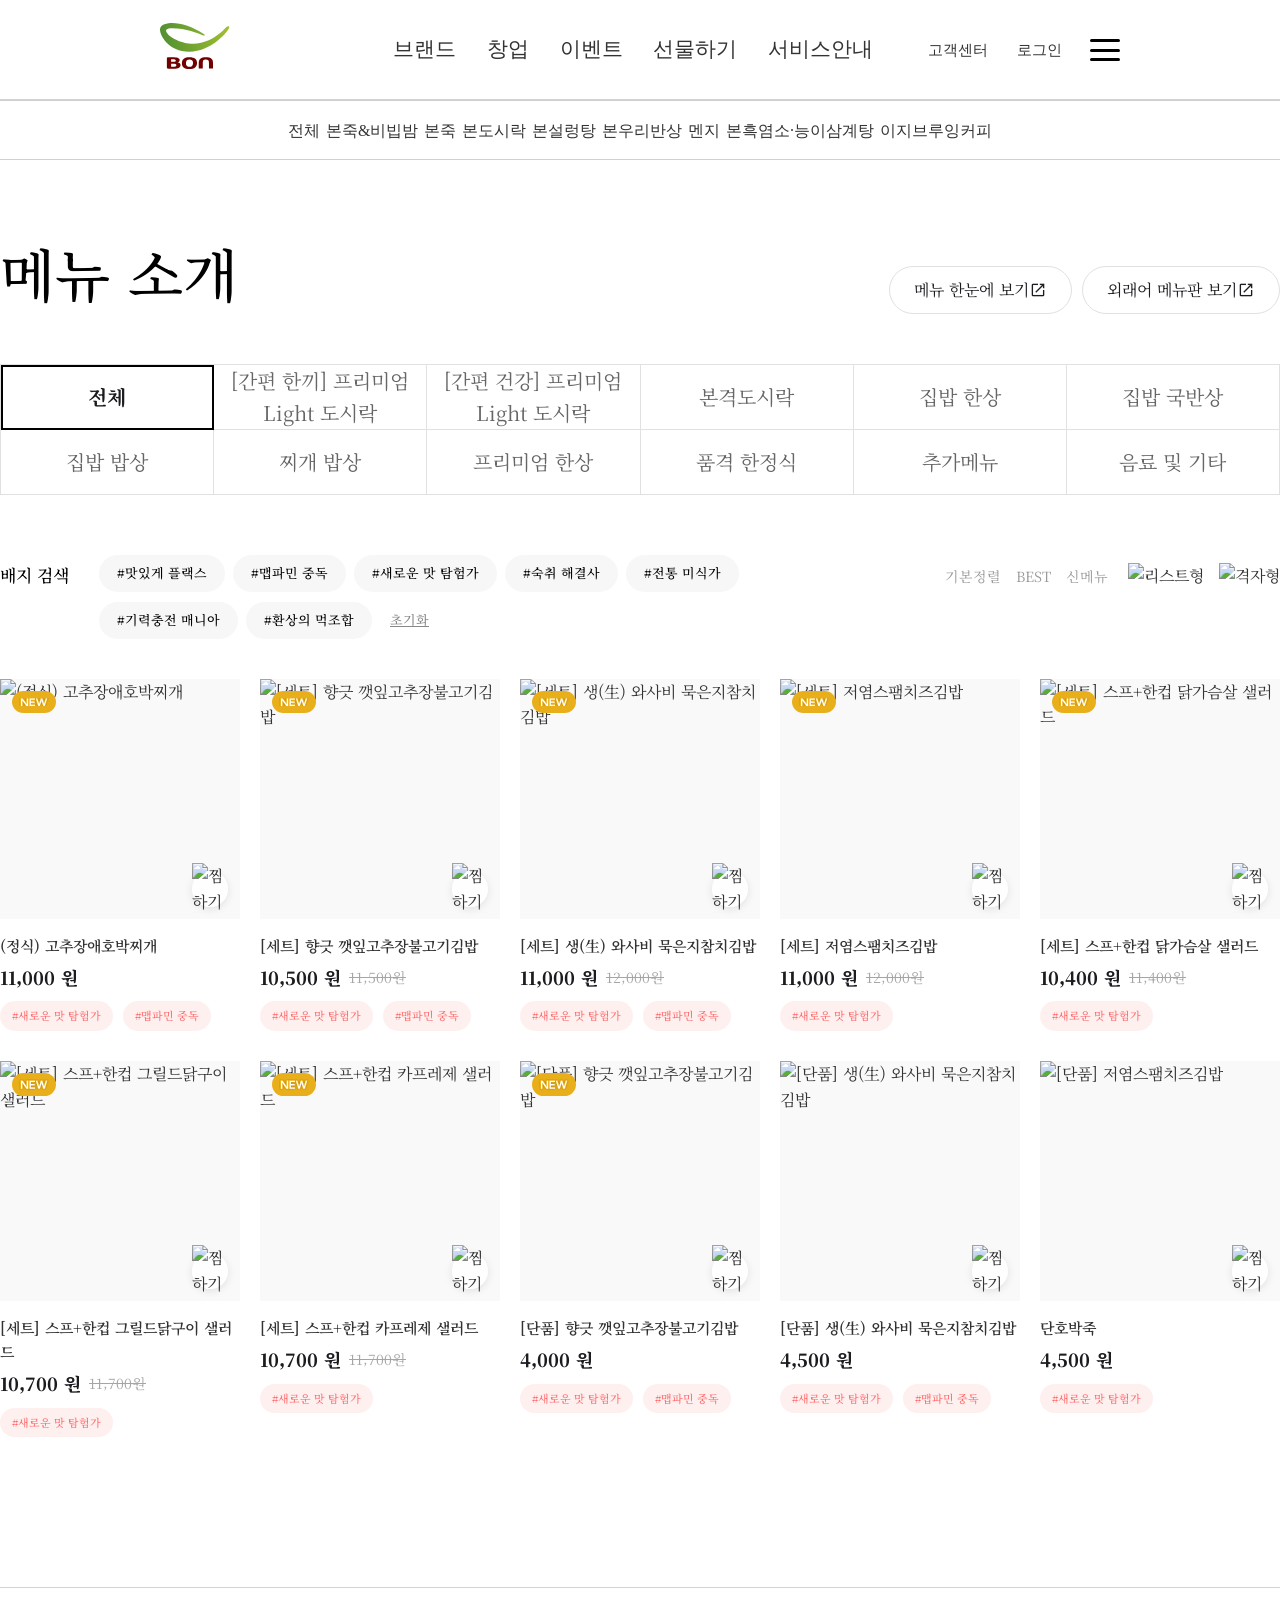
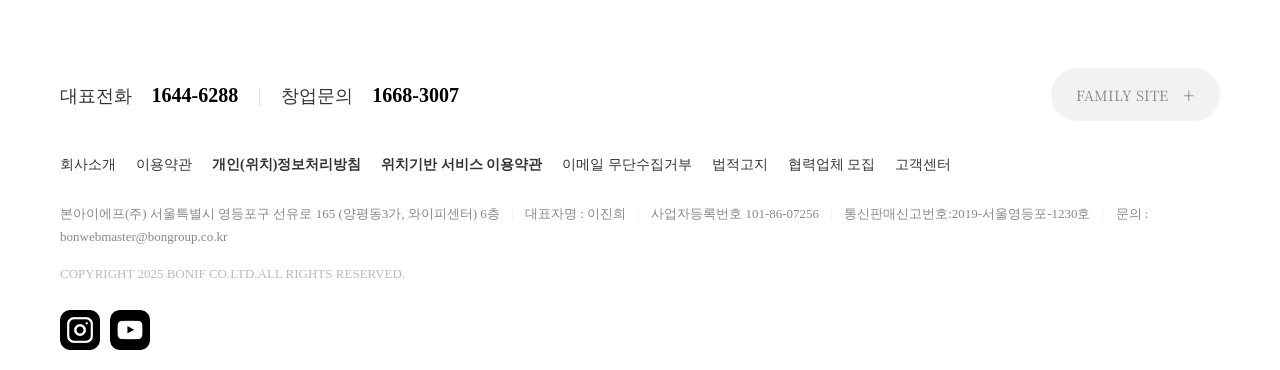
==== index.html @ 8f4c3852 "first commit" ====
<!doctype html>
<html lang="en">
  <head>
    <meta charset="UTF-8" />
    <meta name="viewport" content="width=device-width, initial-scale=1.0" />
    <title>본죽</title>

    <script>
      window.location = "/brand/menu/";
    </script>
  </head>
  <body></body>
</html>
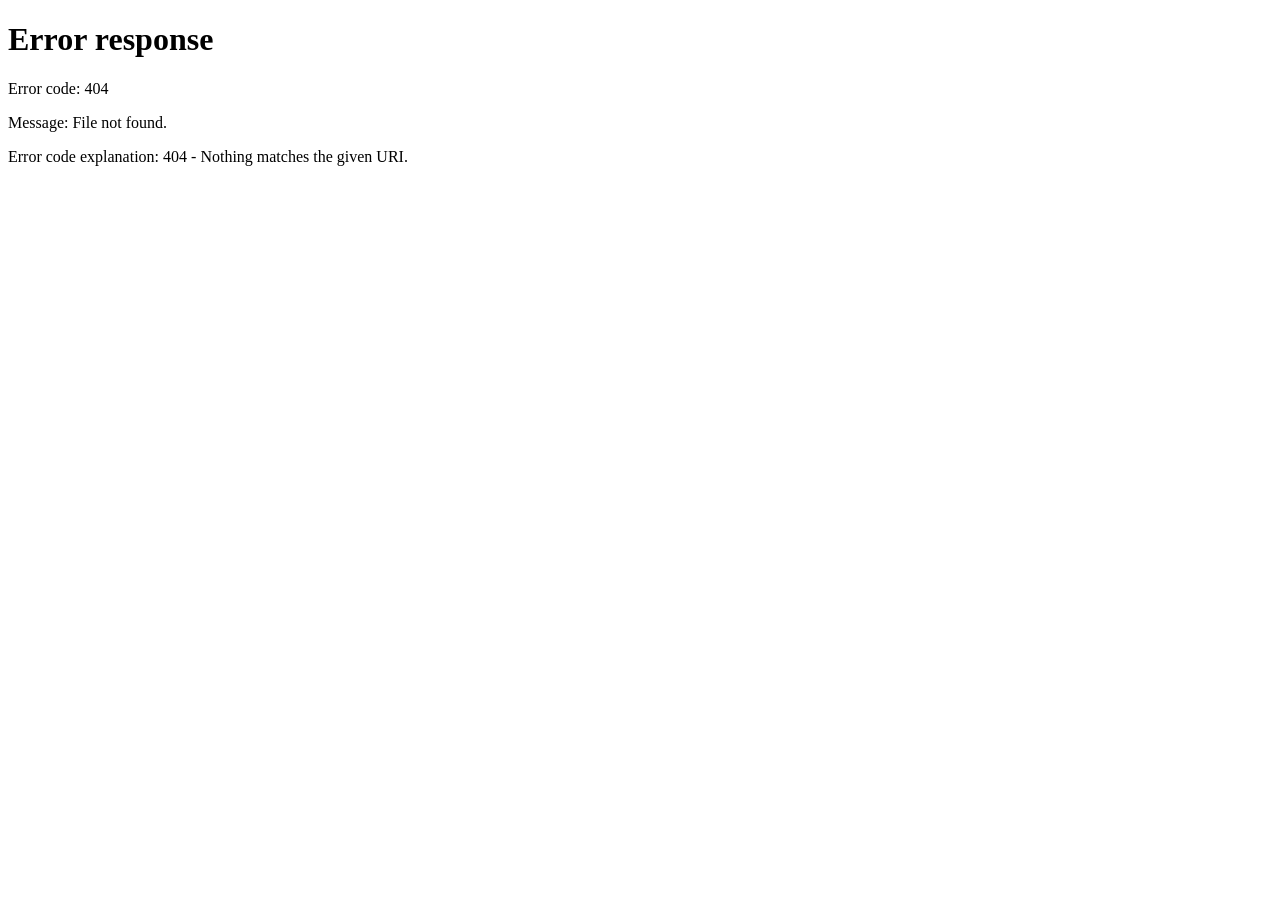
==== commit b17c1d8d: "경로 수정" ====
--- a/index.html
+++ b/index.html
@@ -6,7 +6,7 @@
     <title>본죽</title>
 
     <script>
-      window.location = "/brand/menu/";
+      window.location = "/bon/brand/menu/";
     </script>
   </head>
   <body></body>
